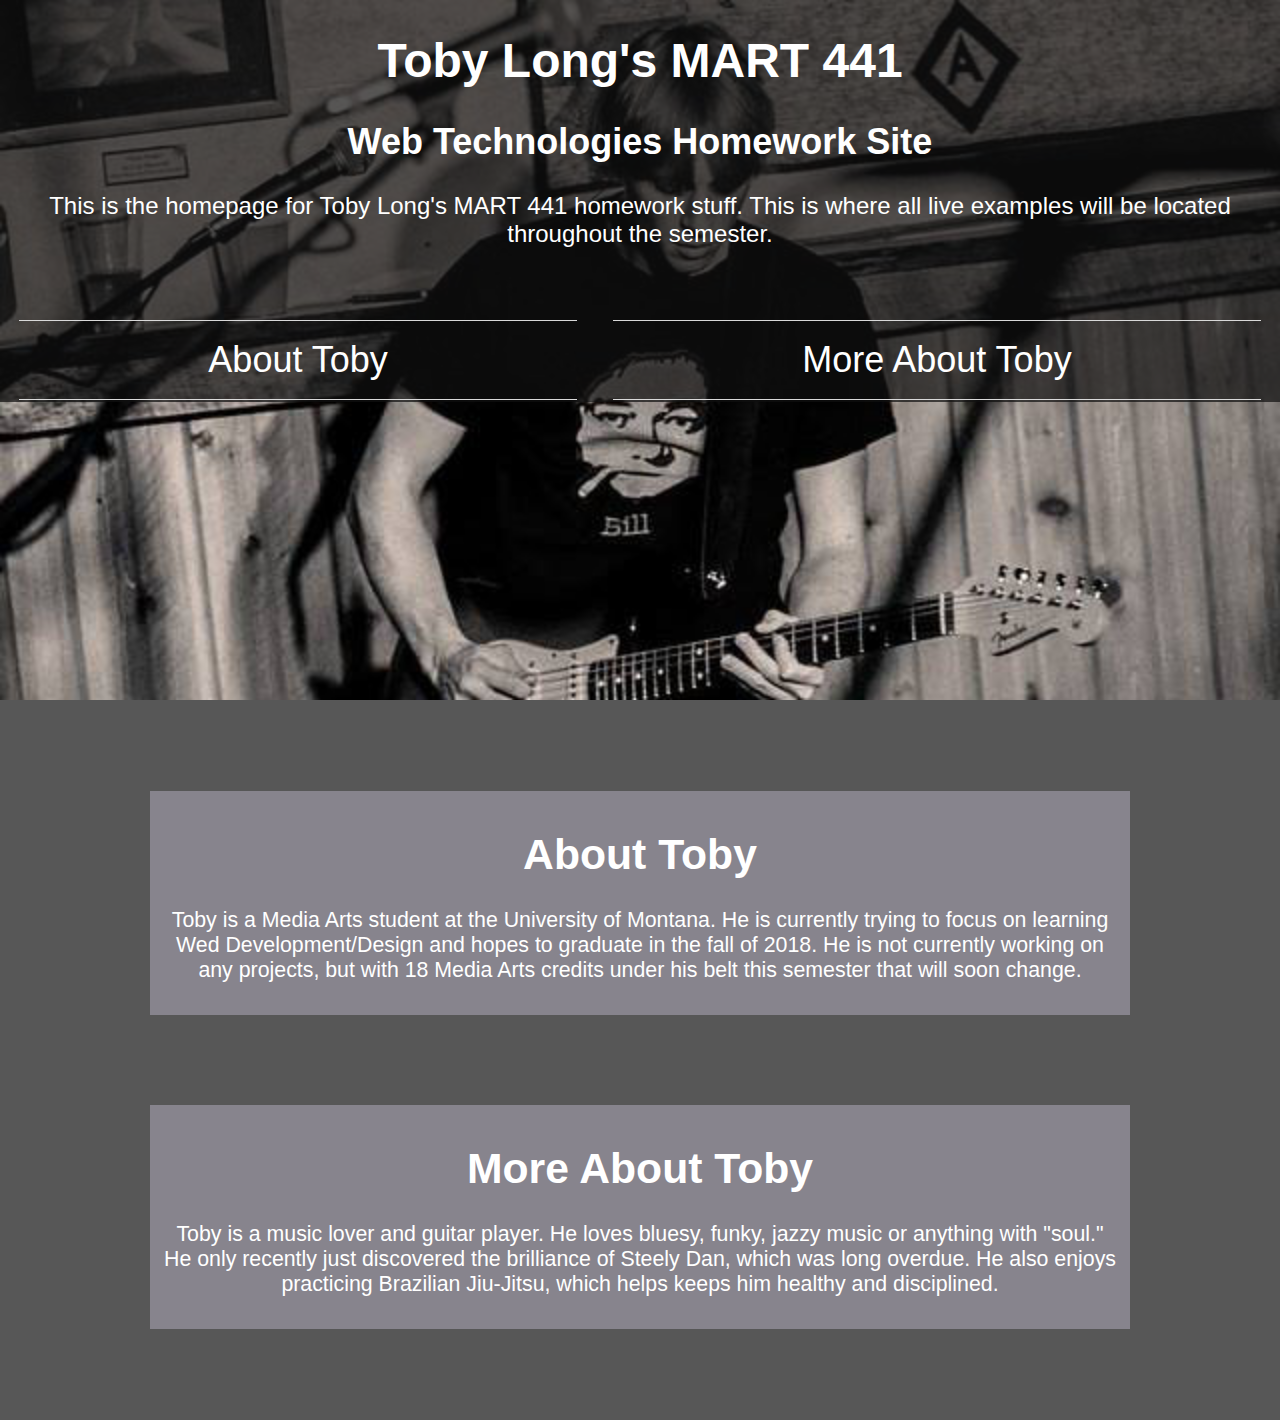
==== HW-1/index.html @ 8d213873 "commit so far" ====
<!DOCTYPE html>
<html>
    <head>
      <meta charset="utf-8">
      <title>Tobin's MART441 site</title>
      <meta name="author" content="Tobin Long">
      <meta name="viewport" content="width=device-width, initial-scale=1.0">
      <link rel="stylesheet" href="css/style.css">
    </head>

    <body>
      <div class="hero">
        <div class="title">
            <h1>Toby Long's MART 441</h1>

            <h2>Web Technologies Homework Site</h2>

            <p>This is the homepage for Toby Long's MART 441 homework stuff.
              This is where all live examples will be located
              throughout the semester.</p>

            <div class="nav">
              <a href="#about">
                <div class="nav-item">About Toby</div>
              </a>

              <a href="#more">
                <div class="nav-item">More About Toby</div>
              </a>

            </div>
          </div>
        </div>

        <!--<div class="hero-image">
          <p>

          </p>
        </div>-->

          <div class="footer">
            <div id="about">
              <div class="about-container">
                <h1>About Toby</h1>

                <p>Toby is a Media Arts student at the University of Montana. He is currently
                trying to focus on learning Wed Development/Design and hopes to graduate
                in the fall of 2018. He is not currently working on any projects, but
                with 18 Media Arts credits under his belt this semester that will soon change.</p>
              </div>
            </div>

            <div id="more">
              <div class="about-container">
                <h1>More About Toby</h1>

                <p>Toby is a music lover and guitar player. He loves bluesy, funky, jazzy
                  music or anything with "soul." He only recently just discovered the brilliance
                  of Steely Dan, which was long overdue. He also enjoys practicing Brazilian
                  Jiu-Jitsu, which helps keeps him healthy and disciplined.</p>
              </div>
            </div>
        </div>


    </body>
</html>
---- HW-1/css/style.css ----
body {
  padding: 0;
  margin: 0;
  background-image: url("../imgs/wood.jpeg");
  background-attachment: fixed;
  background-repeat: no-repeat;
  background-size: cover;
  background-position: center;
  font-family: sans-serif;

}

h1, h2, p {
  color: #fff;

}

.hero {
  height: 70%;
  min-height: 700px;
  background-image: url("../imgs/toby.jpg");
  background-position: top;
  background-repeat: no-repeat;
  background-size: cover;
  box-shadow: 0 10px 10px rgba(255, 255, 255, 0.5);
}

.title {
  font-size: 18pt;
  margin-top: 0px;
  padding: .05em;
  text-align: center;
  background-color: rgba(15, 15, 15, 0.7);

}

.footer {
  font-size: 16pt;
  margin-top: 0px;
  padding: .05em;
  text-align: center;
  background-color: rgba(15, 15, 15, 0.7);
}

.nav {
  font-weight: 300;
  color: #fff;
  margin-top: 2em;
  font-size: 1.5em;
  display: flex;
  flex-direction: row;
}

.nav a {
  flex-grow: 1;
  color: #fff;
  text-decoration: none;
}

.nav-item {
  padding: 0.5em 1em;
  margin: 0 0.5em;
  text-align: center;
  border: 1px solid #d9d9d9;
  border-width: 1px 0;
}

.nav-item:hover {
  color: #fff;
  background-color: rgba(207, 200, 222, 0.5);
}

.about-container {
  margin: 10vh auto;
  padding: 0.5em;
  text-align: center;
  width: 75%;
  min-width: 300px;
  background-color: rgba(207, 200, 222, 0.4);
}
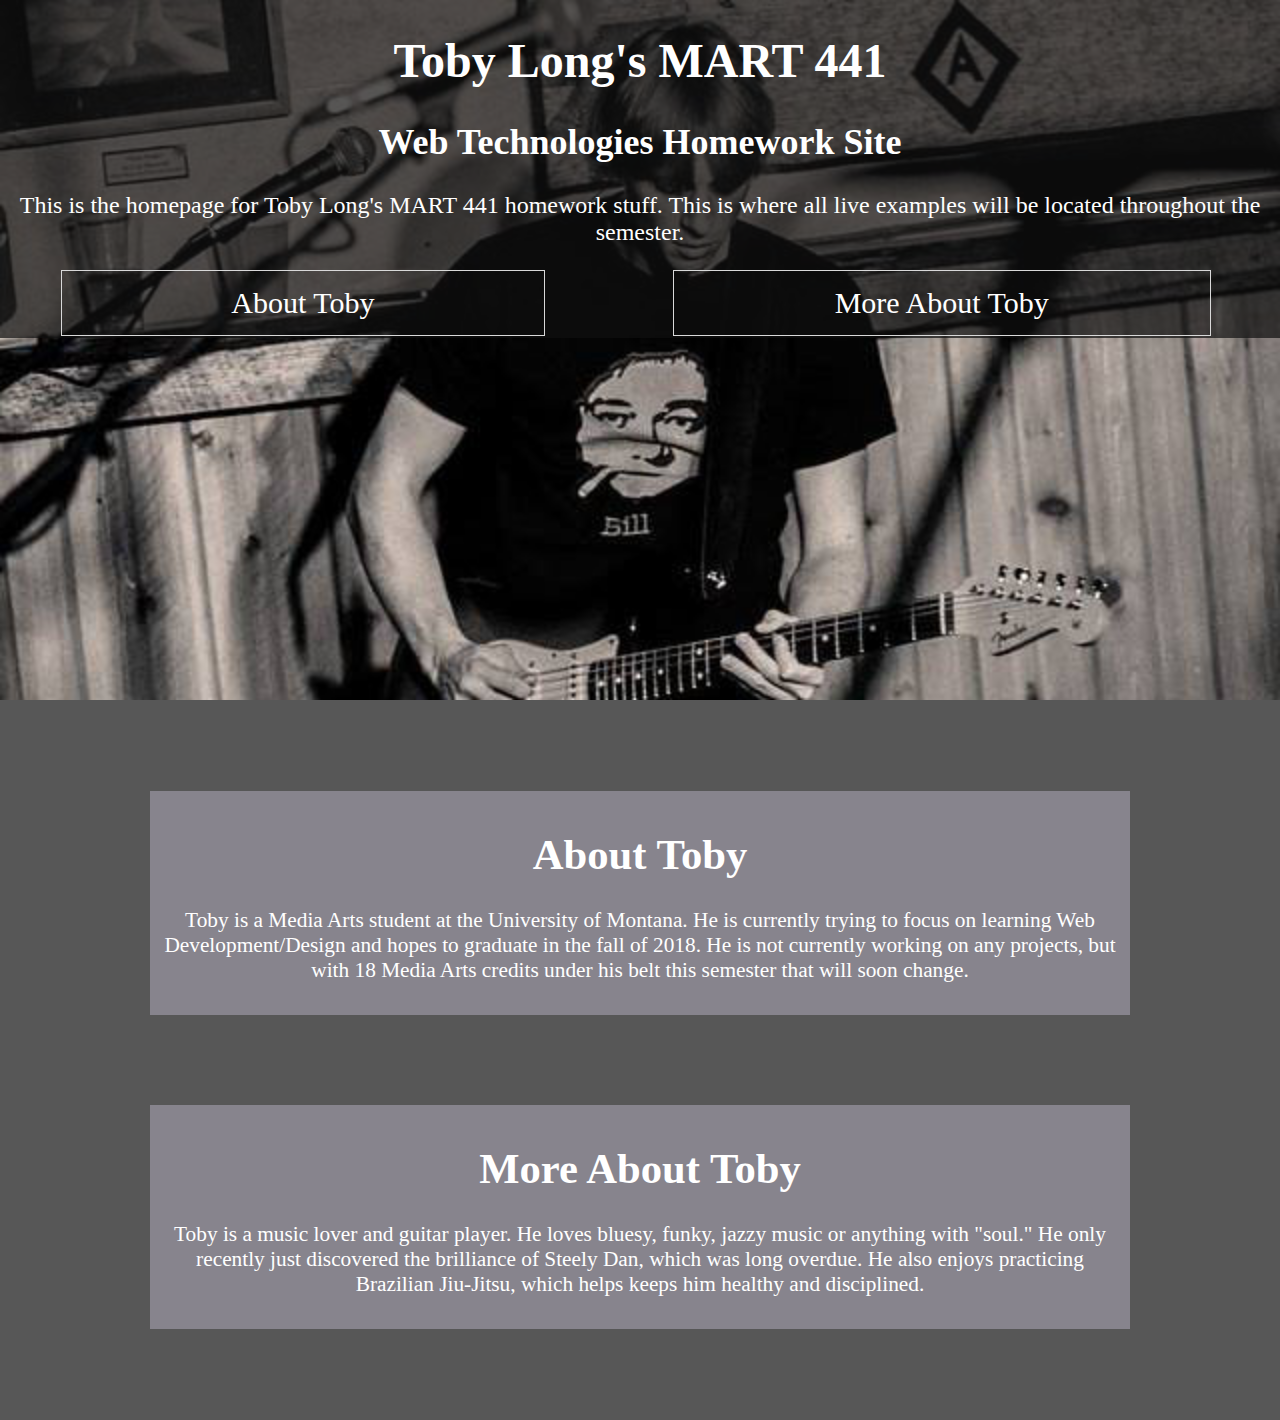
==== commit 6889e800: "final commit" ====
--- a/HW-1/index.html
+++ b/HW-1/index.html
@@ -5,6 +5,7 @@
       <title>Tobin's MART441 site</title>
       <meta name="author" content="Tobin Long">
       <meta name="viewport" content="width=device-width, initial-scale=1.0">
+      <link rel="stylesheet" href="css/style.css">
       <link rel="stylesheet" href="css/style.css">
     </head>
 
@@ -25,7 +26,7 @@
               </a>
 
               <a href="#more">
-                <div class="nav-item">More About Toby</div>
+                <div class="nav-item2">More About Toby</div>
               </a>
 
             </div>
@@ -44,7 +45,7 @@
                 <h1>About Toby</h1>
 
                 <p>Toby is a Media Arts student at the University of Montana. He is currently
-                trying to focus on learning Wed Development/Design and hopes to graduate
+                trying to focus on learning Web Development/Design and hopes to graduate
                 in the fall of 2018. He is not currently working on any projects, but
                 with 18 Media Arts credits under his belt this semester that will soon change.</p>
               </div>
--- a/HW-1/css/style.css
+++ b/HW-1/css/style.css
@@ -1,3 +1,5 @@
+@charset "utf-8";
+
 body {
   padding: 0;
   margin: 0;
@@ -6,14 +8,16 @@
   background-repeat: no-repeat;
   background-size: cover;
   background-position: center;
-  font-family: sans-serif;
+}
 
+* {
+  font-family: 'Lato'; Georgia, serif;
 }
 
 h1, h2, p {
   color: #fff;
+}
 
-}
 
 .hero {
   height: 70%;
@@ -26,7 +30,7 @@
 }
 
 .title {
-  font-size: 18pt;
+  font-size: 14pt;
   margin-top: 0px;
   padding: .05em;
   text-align: center;
@@ -43,12 +47,10 @@
 }
 
 .nav {
-  font-weight: 300;
-  color: #fff;
-  margin-top: 2em;
-  font-size: 1.5em;
+  width: 100%;
   display: flex;
-  flex-direction: row;
+  flex-wrap: wrap;
+  flex-direction: column;
 }
 
 .nav a {
@@ -58,14 +60,23 @@
 }
 
 .nav-item {
-  padding: 0.5em 1em;
-  margin: 0 0.5em;
+  padding: 0.5em;
   text-align: center;
   border: 1px solid #d9d9d9;
-  border-width: 1px 0;
+  border-width: 1px 1;
+  width: 100%;
 }
 
-.nav-item:hover {
+.nav-item2 {
+  padding: 0.5em;
+  text-align: center;
+  border: 1px solid #d9d9d9;
+  border-width: 1px 1;
+  width: 100%;
+}
+
+
+.nav-item:hover, .nav-item2:hover {
   color: #fff;
   background-color: rgba(207, 200, 222, 0.5);
 }
@@ -74,7 +85,28 @@
   margin: 10vh auto;
   padding: 0.5em;
   text-align: center;
-  width: 75%;
+  width: 60%;
   min-width: 300px;
   background-color: rgba(207, 200, 222, 0.4);
 }
+
+/* Column Drop Stuff */
+@media  screen and (min-width: 600px) {
+  .about-container {
+    width: 75%;
+  }
+  .nav {
+    flex-direction: row;
+  }
+  .nav-item, .nav-item2 {
+    font-size: 1.25em;
+    width: 75%;
+    margin-left: auto;
+    margin-right: auto;
+  }
+
+  .title {
+    font-size: 18pt;
+  }
+
+}
--- a/HW-1/css/style.css
+++ b/HW-1/css/style.css
@@ -1,3 +1,5 @@
+@charset "utf-8";
+
 body {
   padding: 0;
   margin: 0;
@@ -6,14 +8,16 @@
   background-repeat: no-repeat;
   background-size: cover;
   background-position: center;
-  font-family: sans-serif;
+}
 
+* {
+  font-family: 'Lato'; Georgia, serif;
 }
 
 h1, h2, p {
   color: #fff;
+}
 
-}
 
 .hero {
   height: 70%;
@@ -26,7 +30,7 @@
 }
 
 .title {
-  font-size: 18pt;
+  font-size: 14pt;
   margin-top: 0px;
   padding: .05em;
   text-align: center;
@@ -43,12 +47,10 @@
 }
 
 .nav {
-  font-weight: 300;
-  color: #fff;
-  margin-top: 2em;
-  font-size: 1.5em;
+  width: 100%;
   display: flex;
-  flex-direction: row;
+  flex-wrap: wrap;
+  flex-direction: column;
 }
 
 .nav a {
@@ -58,14 +60,23 @@
 }
 
 .nav-item {
-  padding: 0.5em 1em;
-  margin: 0 0.5em;
+  padding: 0.5em;
   text-align: center;
   border: 1px solid #d9d9d9;
-  border-width: 1px 0;
+  border-width: 1px 1;
+  width: 100%;
 }
 
-.nav-item:hover {
+.nav-item2 {
+  padding: 0.5em;
+  text-align: center;
+  border: 1px solid #d9d9d9;
+  border-width: 1px 1;
+  width: 100%;
+}
+
+
+.nav-item:hover, .nav-item2:hover {
   color: #fff;
   background-color: rgba(207, 200, 222, 0.5);
 }
@@ -74,7 +85,28 @@
   margin: 10vh auto;
   padding: 0.5em;
   text-align: center;
-  width: 75%;
+  width: 60%;
   min-width: 300px;
   background-color: rgba(207, 200, 222, 0.4);
 }
+
+/* Column Drop Stuff */
+@media  screen and (min-width: 600px) {
+  .about-container {
+    width: 75%;
+  }
+  .nav {
+    flex-direction: row;
+  }
+  .nav-item, .nav-item2 {
+    font-size: 1.25em;
+    width: 75%;
+    margin-left: auto;
+    margin-right: auto;
+  }
+
+  .title {
+    font-size: 18pt;
+  }
+
+}
